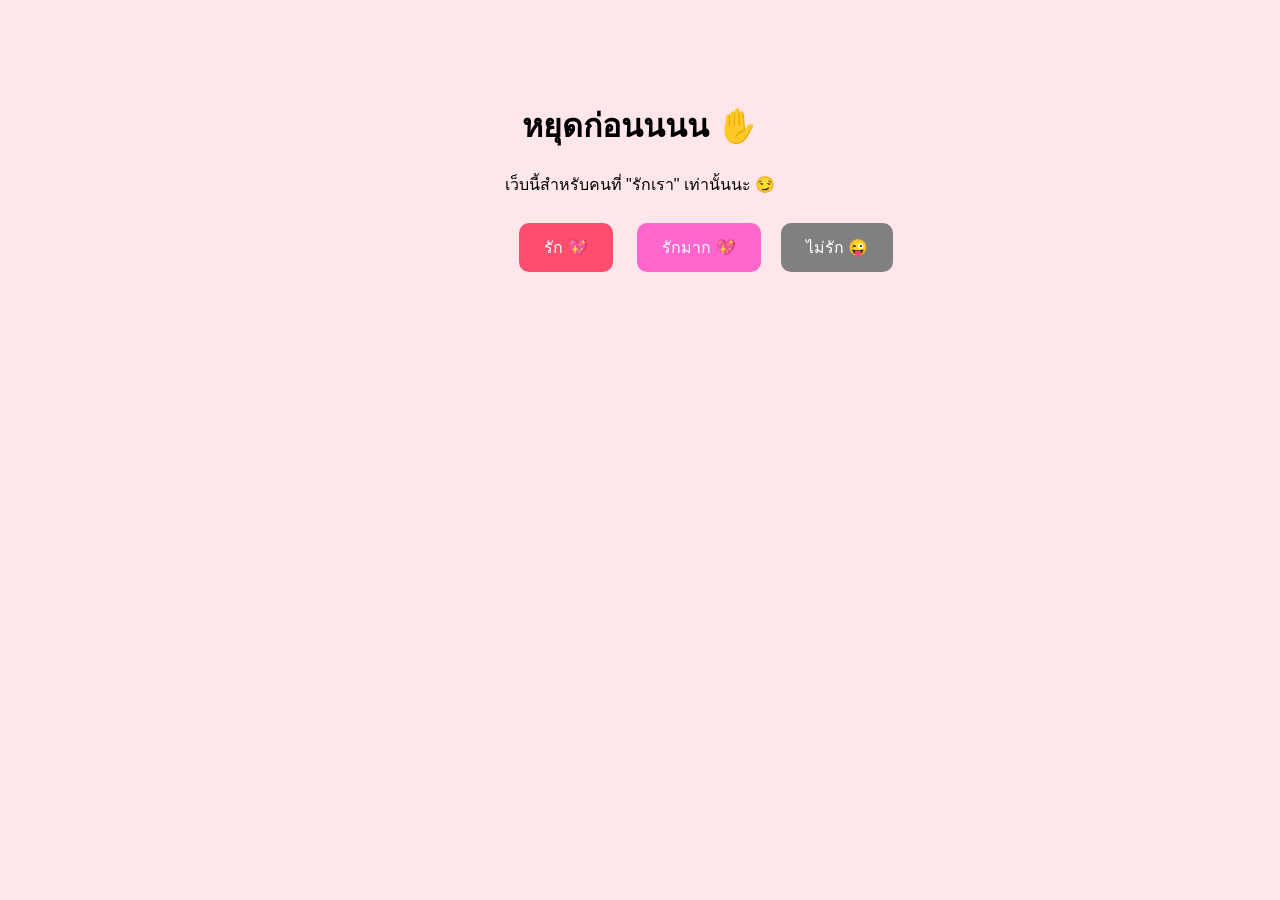
==== index.html @ de1fc227 "start main" ====
<!doctype html>
<html lang="th">
  <head>
    <meta charset="UTF-8" />
    <title>ห้ามเข้าถ้าไม่รัก 😏</title>
    <link rel="stylesheet" href="style.css" />
  </head>

  <body>
    <div class="container" id="landing">
      <h1>หยุดก่อนนนน ✋</h1>
      <p>เว็บนี้สำหรับคนที่ "รักเรา" เท่านั้นนะ 😏</p>

      <button id="loveBtn">รัก 💖</button>
      <button id="loveMoreBtn">รักมาก 💖</button>
      <button id="noLoveBtn">ไม่รัก 😜</button>

      <p id="trollText" class="hidden"></p>
    </div>

    <div id="popup" class="hidden popup">
      <img src="meme.jpg" width="250" />
    </div>

    <script src="main.js"></script>
  </body>
</html>
---- style.css ----
/* Love color palette */
:root {
  --love-color: #FF6B9D;
  --love-dark: #E75480;
  --neutral: #999999;
}

body {
  font-family: sans-serif;
  background: #ffe6eb;
  text-align: center;
  overflow: hidden;
}

/* layout */
.container {
  margin-top: 100px;
}

/* ปุ่ม */
button {
  padding: 12px 25px;
  margin: 10px;
  border: none;
  border-radius: 10px;
  font-size: 16px;
  cursor: pointer;
}

/* สีปุ่ม */
#loveBtn, #yesBtn {
  background: #ff4d6d;
  color: white;
}

#loveMoreBtn {
  background: #FF66CC;
  color: white;
}

#noLoveBtn, #noBtn {
  background: gray;
  color: white;
  position: absolute;
}

/* ซ่อน */
.hidden {
  display: none;
}

/* รูป */
img {
  width: 220px;
  border-radius: 20px;
  margin-top: 20px;
}

/* ข้อความแซว */
#trollText {
  margin-top: 20px;
  color: #ff4d6d;
  font-weight: bold;
}

.backBtn {
  background: #333;
  color: white;
}

.popup {
  position: fixed;
  top: 50%;
  left: 50%;
  transform: translate(-50%, -50%);
  background: white;
  padding: 10px;
  border-radius: 15px;
  box-shadow: 0 0 20px rgba(0,0,0,0.3);
}
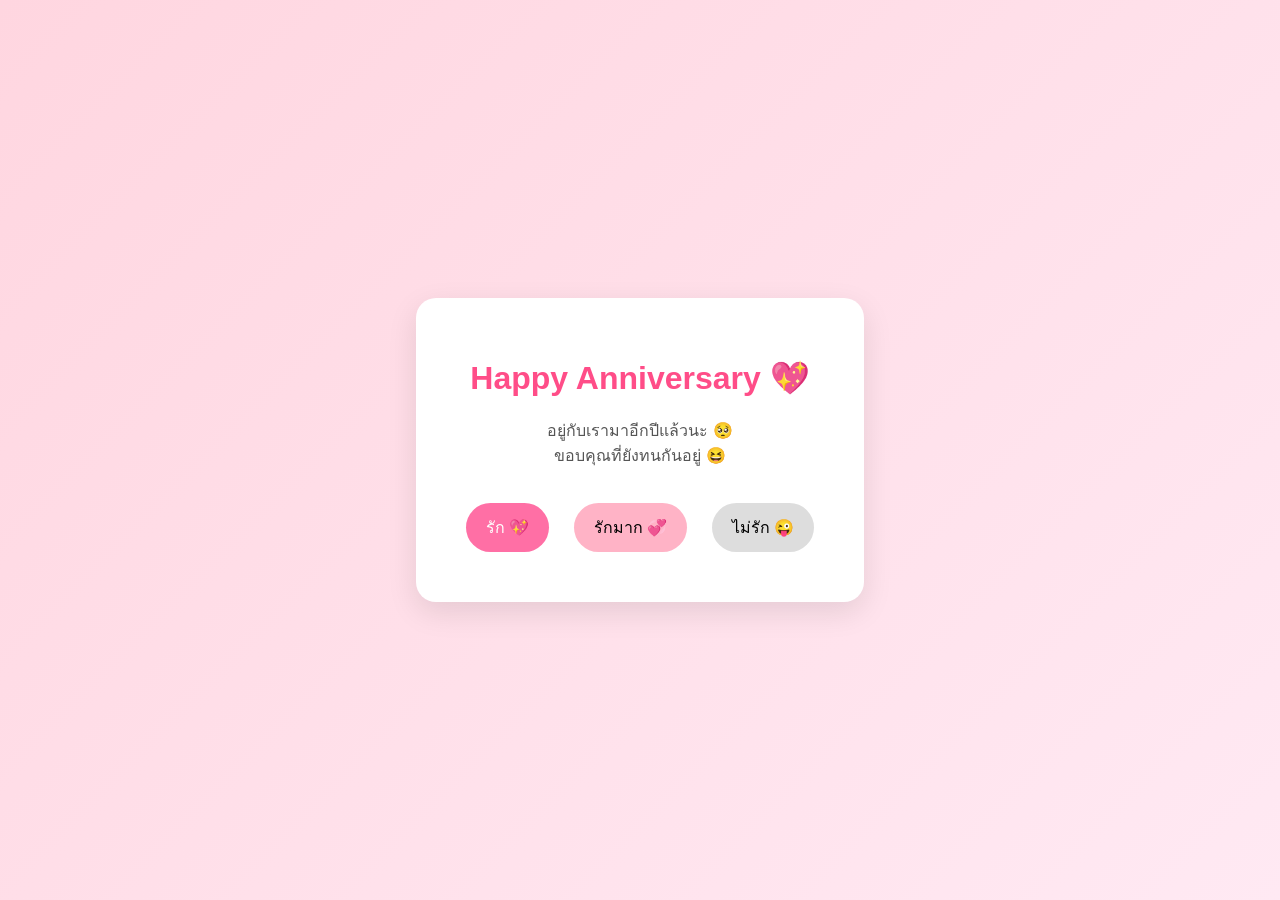
==== commit dd572022: "redesign index" ====
--- a/index.html
+++ b/index.html
@@ -3,25 +3,35 @@
   <head>
     <meta charset="UTF-8" />
     <title>ห้ามเข้าถ้าไม่รัก 😏</title>
-    <link rel="stylesheet" href="style.css" />
+    <link rel="stylesheet" href="style\style.css" />
   </head>
 
-  <body>
-    <div class="container" id="landing">
-      <h1>หยุดก่อนนนน ✋</h1>
-      <p>เว็บนี้สำหรับคนที่ "รักเรา" เท่านั้นนะ 😏</p>
+ <body>
+  <div class="container" id="landing">
+    <h1>Happy Anniversary 💖</h1>
+    <p class="subtitle">อยู่กับเรามาอีกปีแล้วนะ 🥺<br>ขอบคุณที่ยังทนกันอยู่ 😆</p>
 
+    <div class="btn-group">
       <button id="loveBtn">รัก 💖</button>
-      <button id="loveMoreBtn">รักมาก 💖</button>
+      <button id="loveMoreBtn">รักมาก 💞</button>
       <button id="noLoveBtn">ไม่รัก 😜</button>
-
-      <p id="trollText" class="hidden"></p>
     </div>
 
-    <div id="popup" class="hidden popup">
-      <img src="meme.jpg" width="250" />
-    </div>
+    <p id="trollText" class="hidden"></p>
+  </div>
 
-    <script src="main.js"></script>
-  </body>
+  <!-- popup -->
+  <div id="popup" class="hidden popup">
+    <img src="image/images.jpg" />
+    <p>พูดใหม่อีกทีนะ 😏</p>
+    <button id="askRealBtn">ถามจริงงงงง~</button>
+  </div>
+
+  <audio id="popupSound" src="sound/pacomoya-eh-13143.mp3"></audio>
+
+  <img id="crackEffect" src="image\Cracked-Screen-PNG-Image-Transparent-Background.png" class="hidden crack"> 
+  <audio id="crackSound" src="sound\kakaist-glass-break-316720.mp3"></audio>
+
+  <script src="main.js"></script>
+</body>
 </html>
